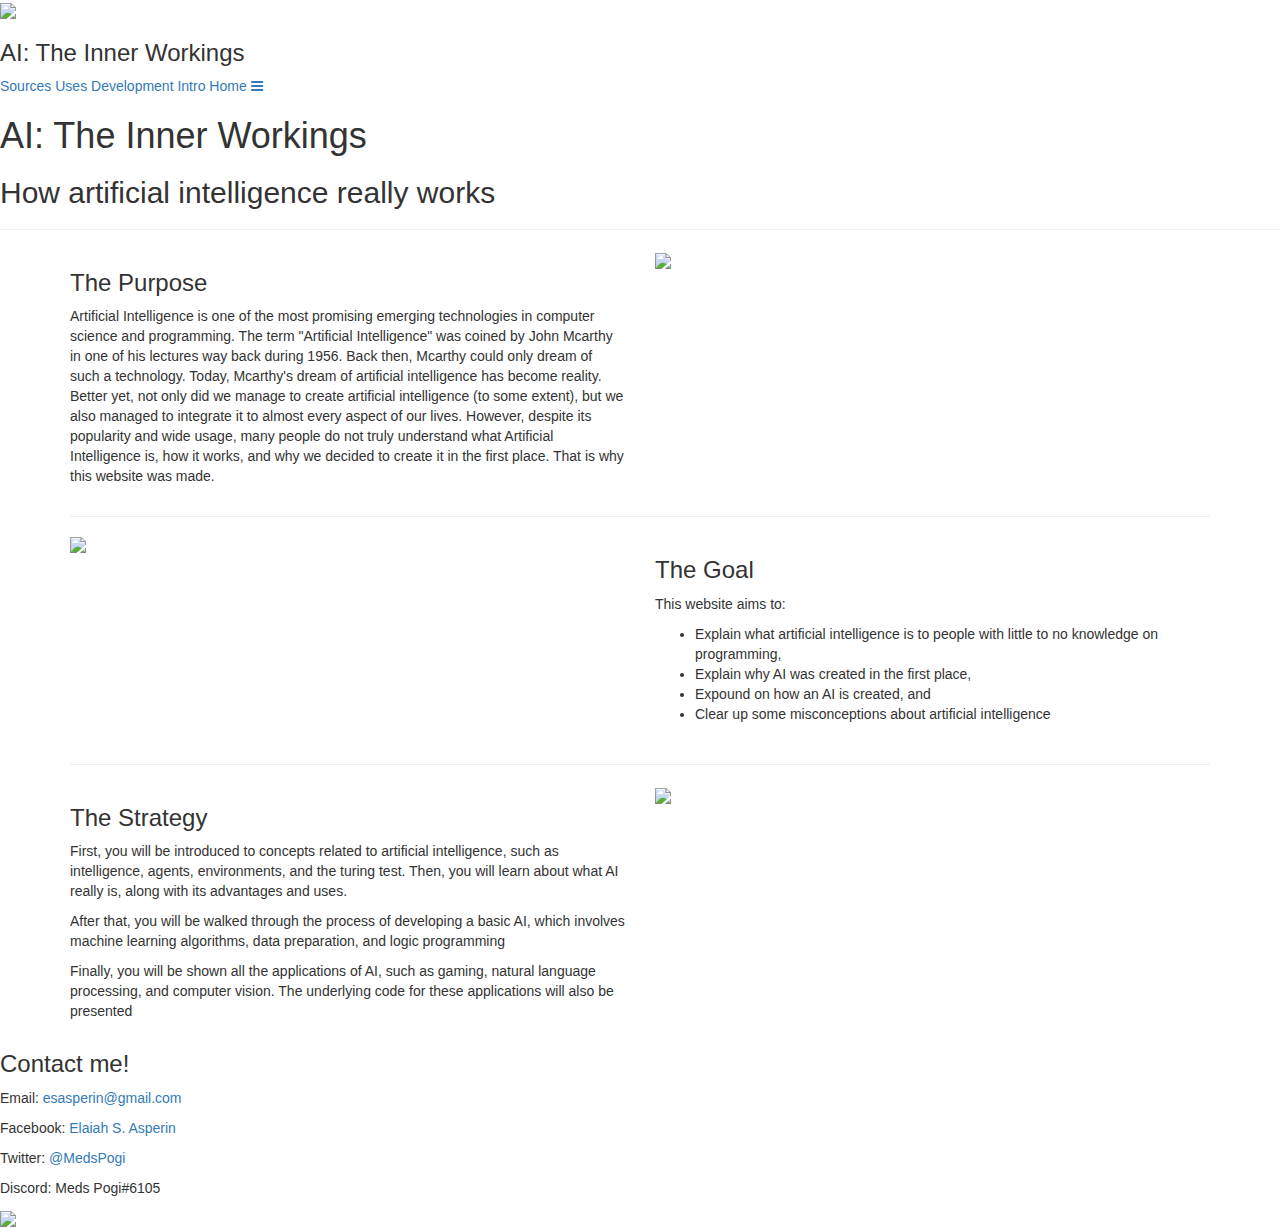
==== htdocs/index.html @ 07b434ce "Revised home page row 3" ====
<!DOCTYPE html>

<html lang="en">
    <head>
        <meta charset="UTF-8">
        <meta http-equiv="X-UA-Compatible" content="IE=edge">
        <meta name="viewport" content="width=device-width, initial-scale=1.0">

        <link rel="icon" href="../images/icon.png">
        <link rel="stylesheet" href="https://cdnjs.cloudflare.com/ajax/libs/font-awesome/4.7.0/css/font-awesome.min.css">
        <link rel="stylesheet" href="https://maxcdn.bootstrapcdn.com/bootstrap/3.4.1/css/bootstrap.min.css">
        <link rel="stylesheet" href="..\css\index.css">

        <script>
            function myFunction() {
                var x = document.getElementById("myTopnav");
                if (x.className === "topnav") {
                    x.className += " responsive";
                }
                else {
                    x.className = "topnav";
                }
            }
        </script>

        <title>AI: The Inner Workings</title>
    </head>

    <body>
        <div class="topnav" id="myTopnav">
            <a href="index.html">
                <img src="../images/logo.png" class="active" id="topnav-logo">
            </a>

            <h3 class="active" id="topnav-title">AI: The Inner Workings</h3>

            <a href="sources.html" class="topnav-link">Sources</a>
            <a href="uses.html" class="topnav-link">Uses</a>
            <a href="development.html" class="topnav-link">Development</a>
            <a href="intro.html" class="topnav-link">Intro</a>
            <a href="index.html" class="topnav-link">Home</a>

            <a href="javascript:void(0);" class="topnav-icon" onclick="myFunction()">
                <i class="fa fa-bars"></i>
            </a>
        </div>

        <div id="content">
            <div id="title">
                <h1>AI: The Inner Workings</h1>
                <h2>How artificial intelligence really works</h2>
            </div>

            <hr class="transition">

            <!--
            Artificial Intelligence is one of the most promising
            emerging technologies in computer science and programming.
            However, despite its popularity, many people do not truly
            understand what Artificial Intelligence is, how it works,
            and why we decided to create it in the first place. The
            goal of this website is to explain artificial intelligence
            to users with no knowledge of programming and clear up some
            misconceptions about artificial intelligence. There will be
            page to explain complex topics in digestible bits, a page
            to teach users how a simple AI is made, and a page to state
            the different uses of AI that may affect the users.
            -->

            <div class="container">
                <div class="row">
                    <div class="col-sm-6">
                        <h3>The Purpose</h3>
                        <p>

Artificial Intelligence is one of the most promising emerging technologies in
computer science and programming. The term "Artificial Intelligence" was coined
by John Mcarthy in one of his lectures way back during 1956. Back then, Mcarthy
could only dream of such a technology. Today, Mcarthy's dream of artificial
intelligence has become reality. Better yet, not only did we manage to create
artificial intelligence (to some extent), but we also managed to integrate it
to almost every aspect of our lives. However, despite its popularity and wide
usage, many people do not truly understand what Artificial Intelligence is, how
it works, and why we decided to create it in the first place. That is why this
website was made.

                        </p>
                    </div>
                    <div class="col-sm-6">
                        <img src="../images/home_image1.jpg">
                    </div>
                </div>

                <hr class="transition">

                <div class="row">
                    <div class="col-sm-6">
                        <img 
                            src="../images/home_image2.jpg"
                            style="margin-bottom: 10px;"
                        />
                    </div>
                    <div class="col-sm-6">
                        <h3>The Goal</h3>
                        <p>This website aims to:</p>
                        <ul>
                            <li>
                                Explain what artificial intelligence is to
                                people with little to no knowledge on
                                programming,
                            </li>
                            <li>
                                Explain why AI was created in the first place,
                            </li>
                            <li>
                                Expound on how an AI is created, and
                            </li>
                            <li>
                                Clear up some misconceptions about artificial
                                intelligence
                            </li>
                        </ul>
                    </div>
                </div>

                <hr class="transition" style="margin-top: 30px;">

                <div class="row">
                    <div class="col-sm-6">
                        <h3>The Strategy</h3>
                        <p>

First, you will be introduced to concepts related to artificial intelligence,
such as intelligence, agents, environments, and the turing test. Then, you will
learn about what AI really is, along with its advantages and uses.

                        </p>
                        <p>

After that, you will be walked through the process of developing a basic AI,
which involves machine learning algorithms, data preparation, and logic
programming

                        </p>
                        <p>

Finally, you will be shown all the applications of AI, such as gaming, natural
language processing, and computer vision. The underlying code for these
applications will also be presented

                        </p>
                    </div>
                    <div class="col-sm-6">
                        <img src="../images/home_image3.jpg">
                    </div>
                </div>
            </div>

            <div id="footer">
                <h3>Contact me!</h3>
                <p>Email: <a href="mailto:esasperin@gmail.com">esasperin@gmail.com</a></p>
                <p>Facebook: <a href="https://www.facebook.com/MedsPogi/">Elaiah S. Asperin</a></p>
                <p>Twitter: <a href="https://twitter.com/MedsPogi">@MedsPogi</a></p>
                <p>Discord: Meds Pogi#6105</p>
                <img src="../images/logo.png" id="footer-logo">
            </div>
        </div>
    </body>
</html>
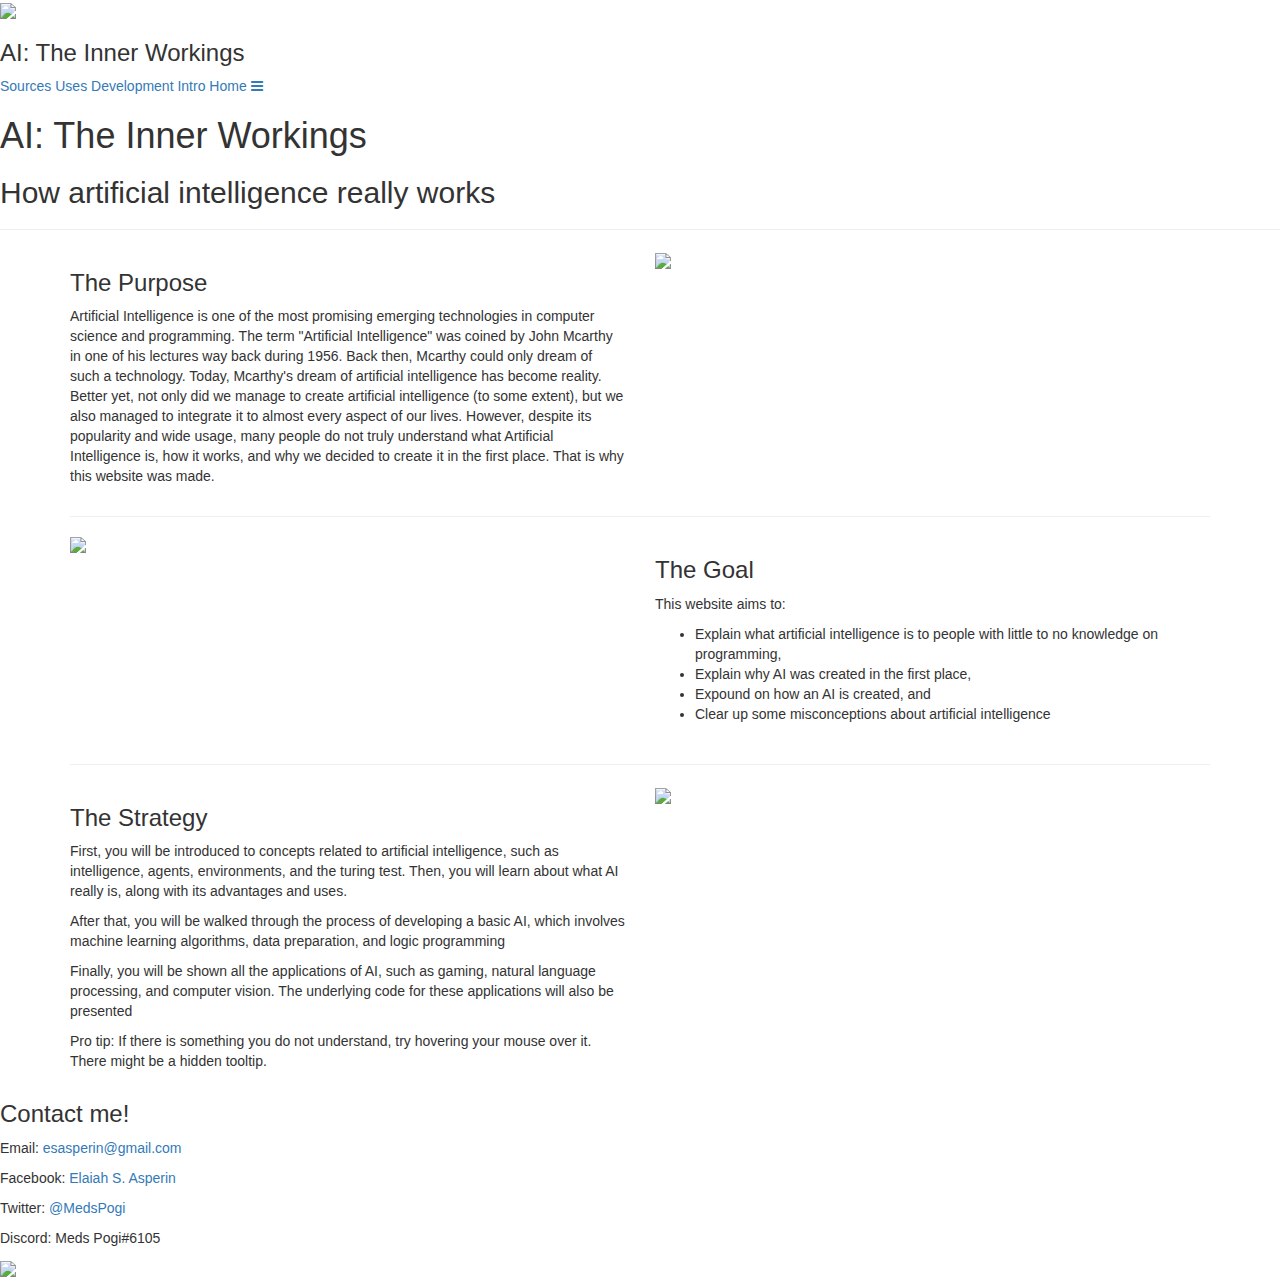
==== commit 8ffe0938: "Added some comments to index.html" ====
--- a/htdocs/index.html
+++ b/htdocs/index.html
@@ -53,20 +53,6 @@
 
             <hr class="transition">
 
-            <!--
-            Artificial Intelligence is one of the most promising
-            emerging technologies in computer science and programming.
-            However, despite its popularity, many people do not truly
-            understand what Artificial Intelligence is, how it works,
-            and why we decided to create it in the first place. The
-            goal of this website is to explain artificial intelligence
-            to users with no knowledge of programming and clear up some
-            misconceptions about artificial intelligence. There will be
-            page to explain complex topics in digestible bits, a page
-            to teach users how a simple AI is made, and a page to state
-            the different uses of AI that may affect the users.
-            -->
-
             <div class="container">
                 <div class="row">
                     <div class="col-sm-6">
@@ -102,24 +88,28 @@
                     </div>
                     <div class="col-sm-6">
                         <h3>The Goal</h3>
-                        <p>This website aims to:</p>
-                        <ul>
-                            <li>
-                                Explain what artificial intelligence is to
-                                people with little to no knowledge on
-                                programming,
-                            </li>
-                            <li>
-                                Explain why AI was created in the first place,
-                            </li>
-                            <li>
-                                Expound on how an AI is created, and
-                            </li>
-                            <li>
-                                Clear up some misconceptions about artificial
-                                intelligence
-                            </li>
-                        </ul>
+                        <p>
+
+This website aims to:
+<ul>
+    <li>
+        Explain what artificial intelligence is to
+        people with little to no knowledge on
+        programming,
+    </li>
+    <li>
+        Explain why AI was created in the first place,
+    </li>
+    <li>
+        Expound on how an AI is created, and
+    </li>
+    <li>
+        Clear up some misconceptions about artificial
+        intelligence
+    </li>
+</ul>
+
+                        </p>
                     </div>
                 </div>
 
@@ -149,6 +139,13 @@
 applications will also be presented
 
                         </p>
+<!-- To be implemented next quarter -->
+                        <p>
+                            
+Pro tip: If there is something you do not understand, try hovering your mouse
+over it. There might be a hidden tooltip.
+
+                        </p>
                     </div>
                     <div class="col-sm-6">
                         <img src="../images/home_image3.jpg">
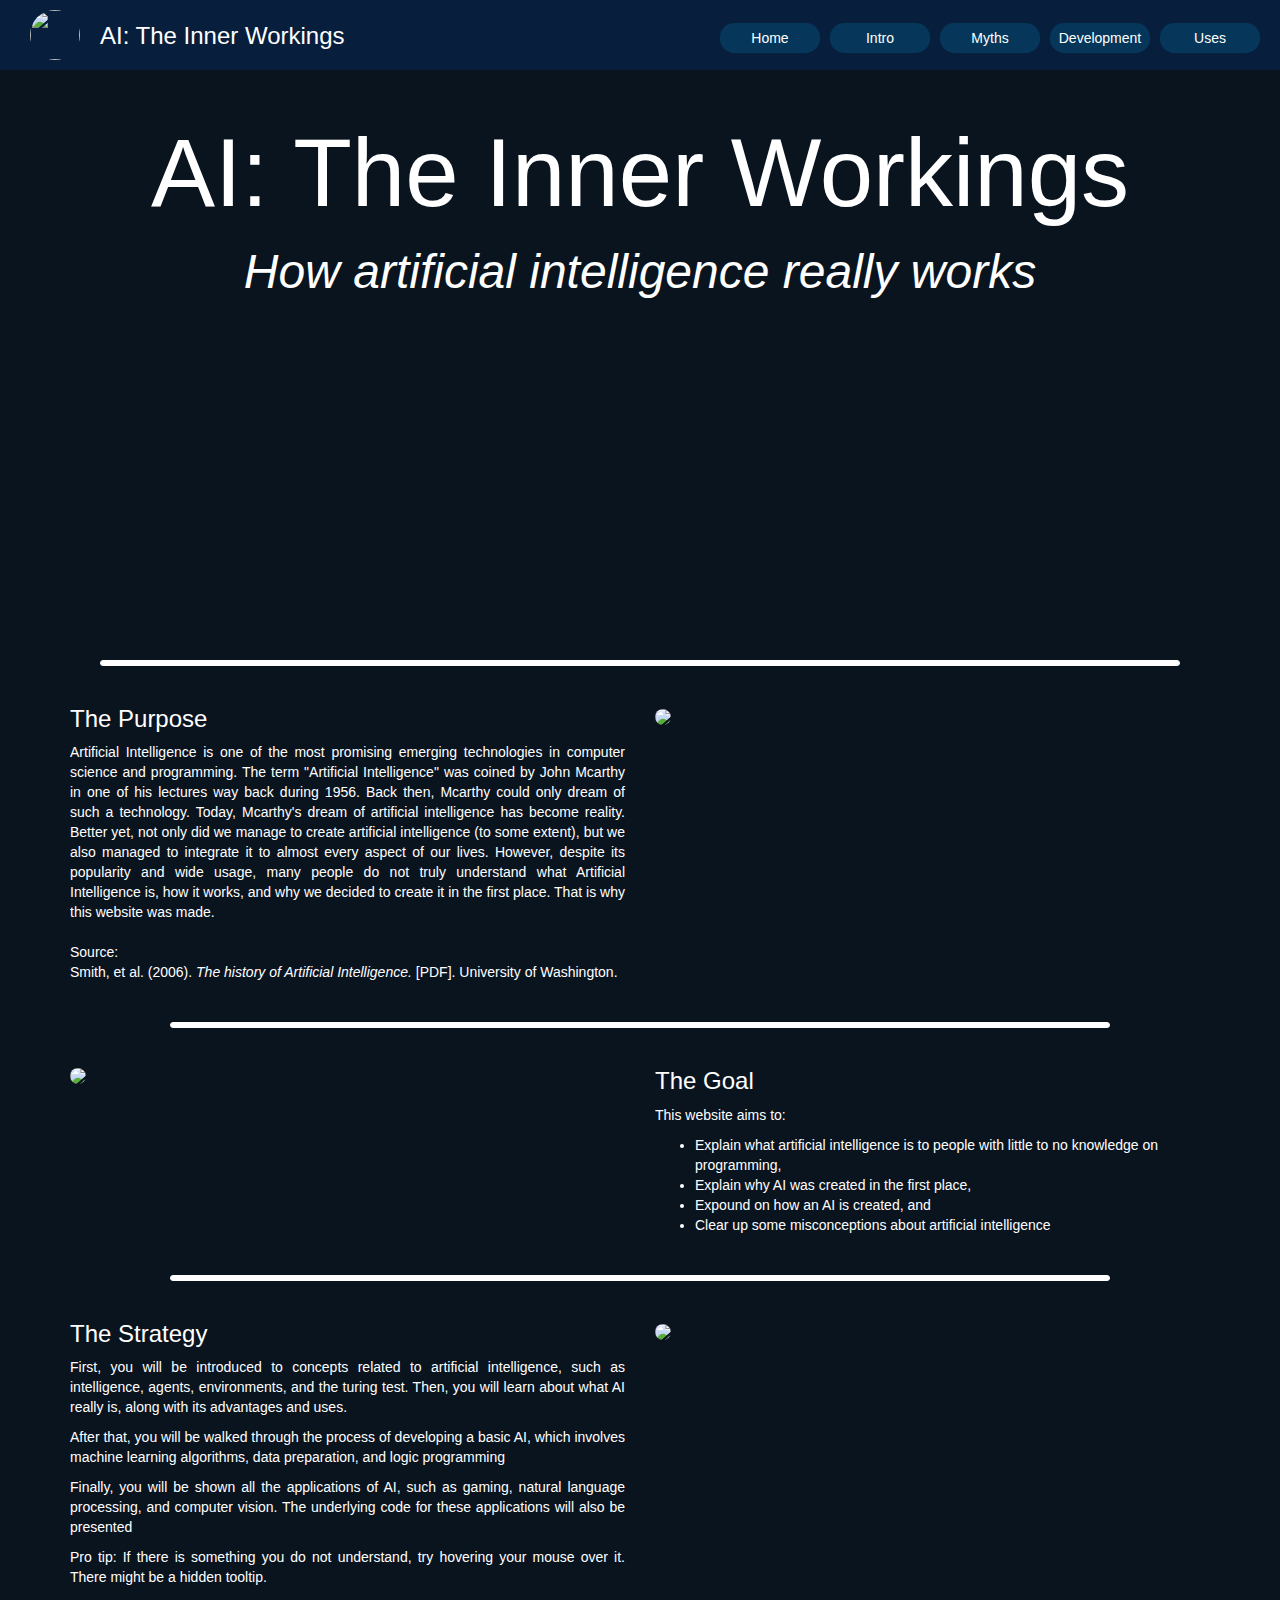
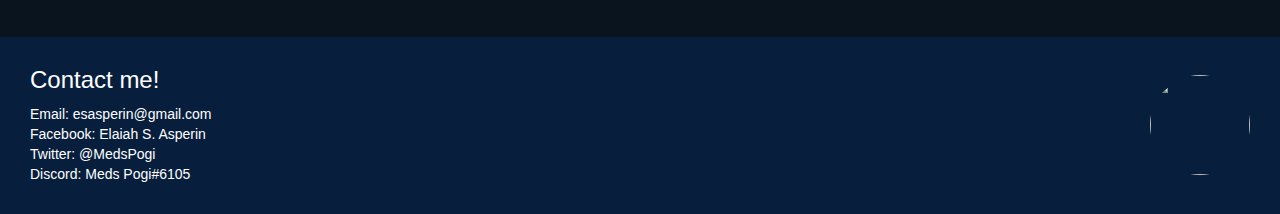
==== commit a721de4c: "Added citations" ====
--- a/htdocs/index.html
+++ b/htdocs/index.html
@@ -28,17 +28,17 @@
 
     <body>
         <div class="topnav" id="myTopnav">
-            <a href="index.html">
+            <a href="#title">
                 <img src="../images/logo.png" class="active" id="topnav-logo">
             </a>
 
             <h3 class="active" id="topnav-title">AI: The Inner Workings</h3>
 
-            <a href="sources.html" class="topnav-link">Sources</a>
             <a href="uses.html" class="topnav-link">Uses</a>
             <a href="development.html" class="topnav-link">Development</a>
+            <a href="myths.html" class="topnav-link">Myths</a>
             <a href="intro.html" class="topnav-link">Intro</a>
-            <a href="index.html" class="topnav-link">Home</a>
+            <a href="#title" class="topnav-link">Home</a>
 
             <a href="javascript:void(0);" class="topnav-icon" onclick="myFunction()">
                 <i class="fa fa-bars"></i>
@@ -49,6 +49,9 @@
             <div id="title">
                 <h1>AI: The Inner Workings</h1>
                 <h2>How artificial intelligence really works</h2>
+                <a href="https://www.ai-cube.eu/events/17th-international-conference-on-artificial-intelligence-applications-and-innovations/">
+                    <span></span>
+                </a>
             </div>
 
             <hr class="transition">
@@ -71,9 +74,19 @@
 website was made.
 
                         </p>
+<p style="margin: 20px 0px 0px 0px;">Source:</p>
+<p style="margin-bottom: 0px;">
+    Smith, et al. (2006).
+    <a href="https://courses.cs.washington.edu/courses/csep590/06au/projects/history-ai.pdf">
+        <i>The history of Artificial Intelligence.</i>
+    </a>
+    [PDF]. University of Washington.
+</p>
                     </div>
                     <div class="col-sm-6">
-                        <img src="../images/home_image1.jpg">
+                        <a href="https://edgy.app/examples-of-artificial-intelligence">
+                            <img src="../images/home_image1.jpg">
+                        </a>
                     </div>
                 </div>
 
@@ -81,10 +94,12 @@
 
                 <div class="row">
                     <div class="col-sm-6">
-                        <img 
-                            src="../images/home_image2.jpg"
-                            style="margin-bottom: 10px;"
-                        />
+                        <a href="https://www.softwareone.com/en-fi/blog/articles/2021/04/05/implementing-artificial-intelligence-part-1">
+                            <img 
+                                src="../images/home_image2.jpg"
+                                style="margin-bottom: 10px;"
+                            />
+                        </a>
                     </div>
                     <div class="col-sm-6">
                         <h3>The Goal</h3>
@@ -139,7 +154,6 @@
 applications will also be presented
 
                         </p>
-<!-- To be implemented next quarter -->
                         <p>
                             
 Pro tip: If there is something you do not understand, try hovering your mouse
@@ -148,7 +162,9 @@
                         </p>
                     </div>
                     <div class="col-sm-6">
-                        <img src="../images/home_image3.jpg">
+                        <a href="https://medium.com/mit-initiative-on-the-digital-economy/how-smart-is-artificial-intelligence-35a384b40a05">
+                            <img src="../images/home_image3.jpg">
+                        </a>
                     </div>
                 </div>
             </div>
@@ -159,7 +175,7 @@
                 <p>Facebook: <a href="https://www.facebook.com/MedsPogi/">Elaiah S. Asperin</a></p>
                 <p>Twitter: <a href="https://twitter.com/MedsPogi">@MedsPogi</a></p>
                 <p>Discord: Meds Pogi#6105</p>
-                <img src="../images/logo.png" id="footer-logo">
+                <a href="#title"><img src="../images/logo.png" id="footer-logo"></a>
             </div>
         </div>
     </body>
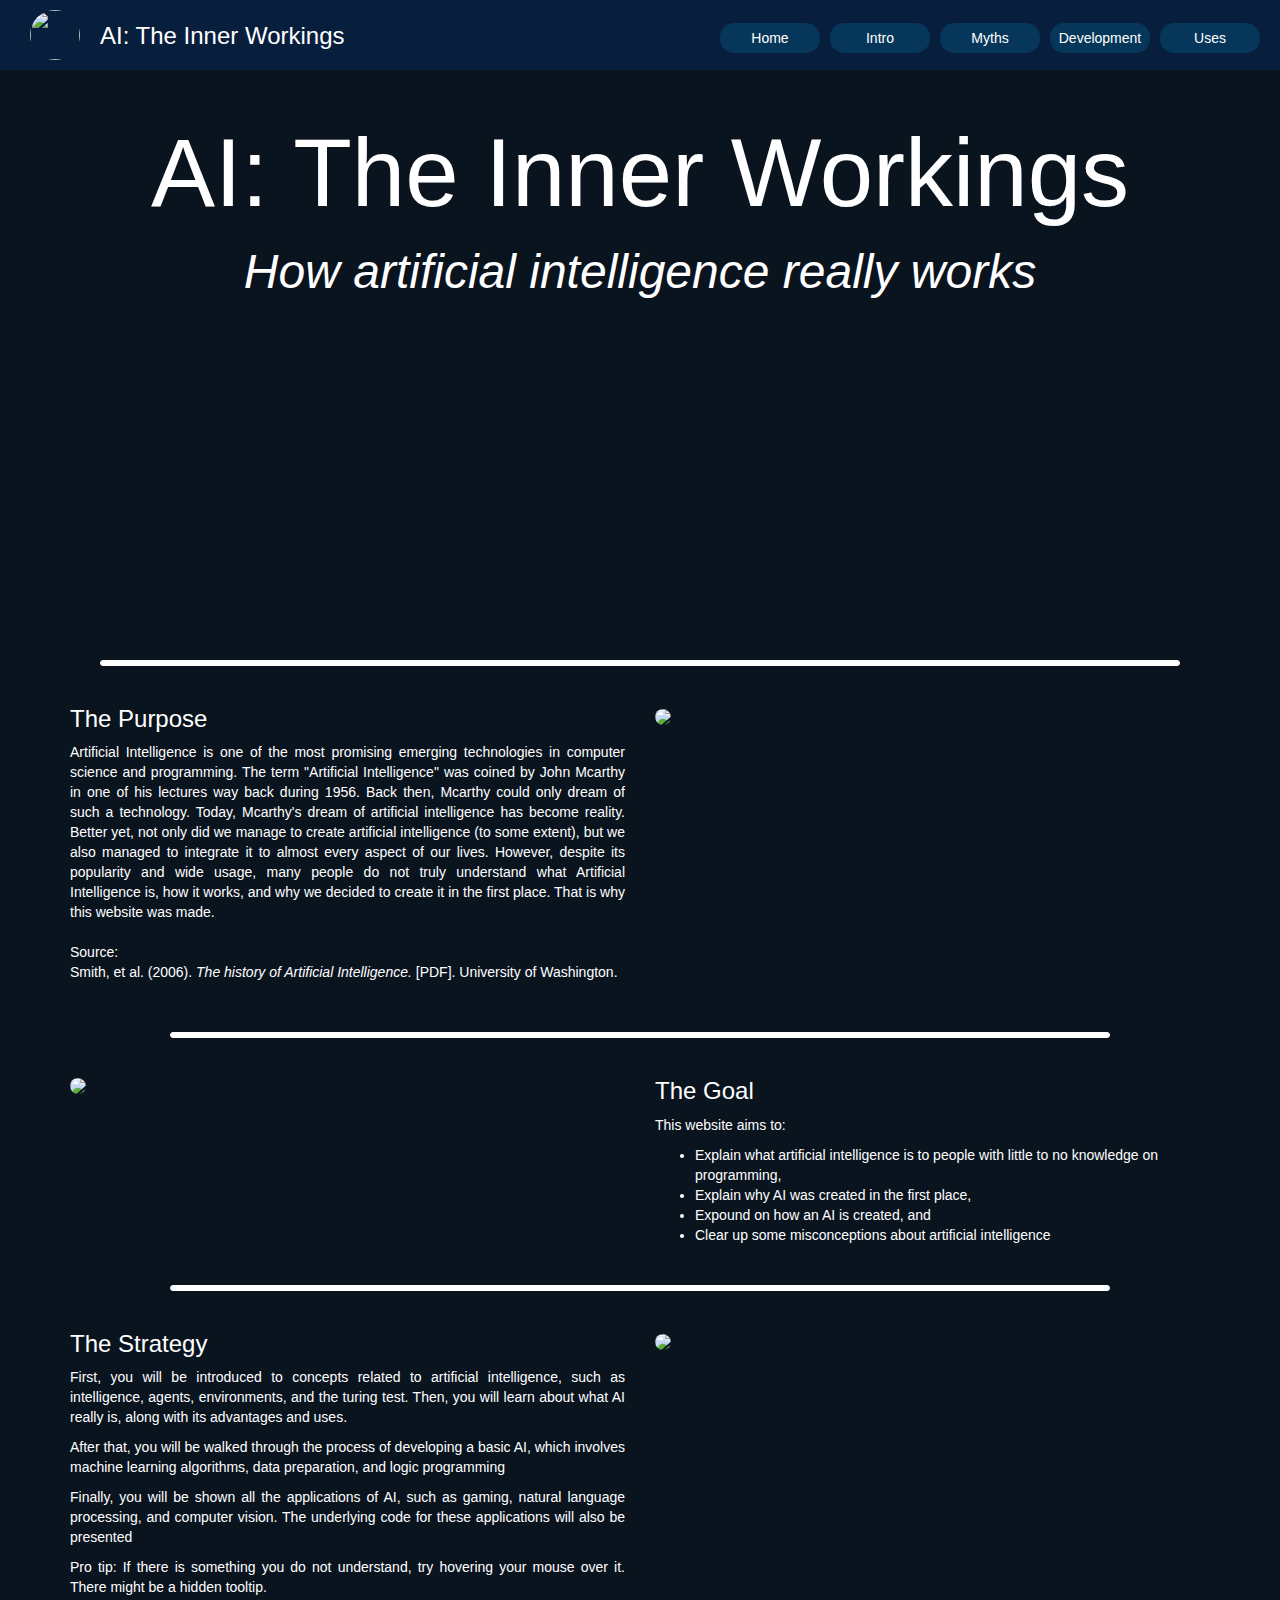
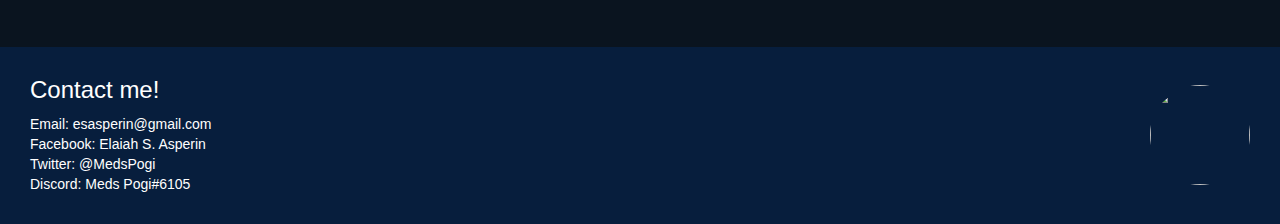
==== commit e331e527: "Fixed citation in index.html" ====
--- a/htdocs/index.html
+++ b/htdocs/index.html
@@ -75,7 +75,7 @@
 
                         </p>
 <p style="margin: 20px 0px 0px 0px;">Source:</p>
-<p style="margin-bottom: 0px;">
+<p>
     Smith, et al. (2006).
     <a href="https://courses.cs.washington.edu/courses/csep590/06au/projects/history-ai.pdf">
         <i>The history of Artificial Intelligence.</i>
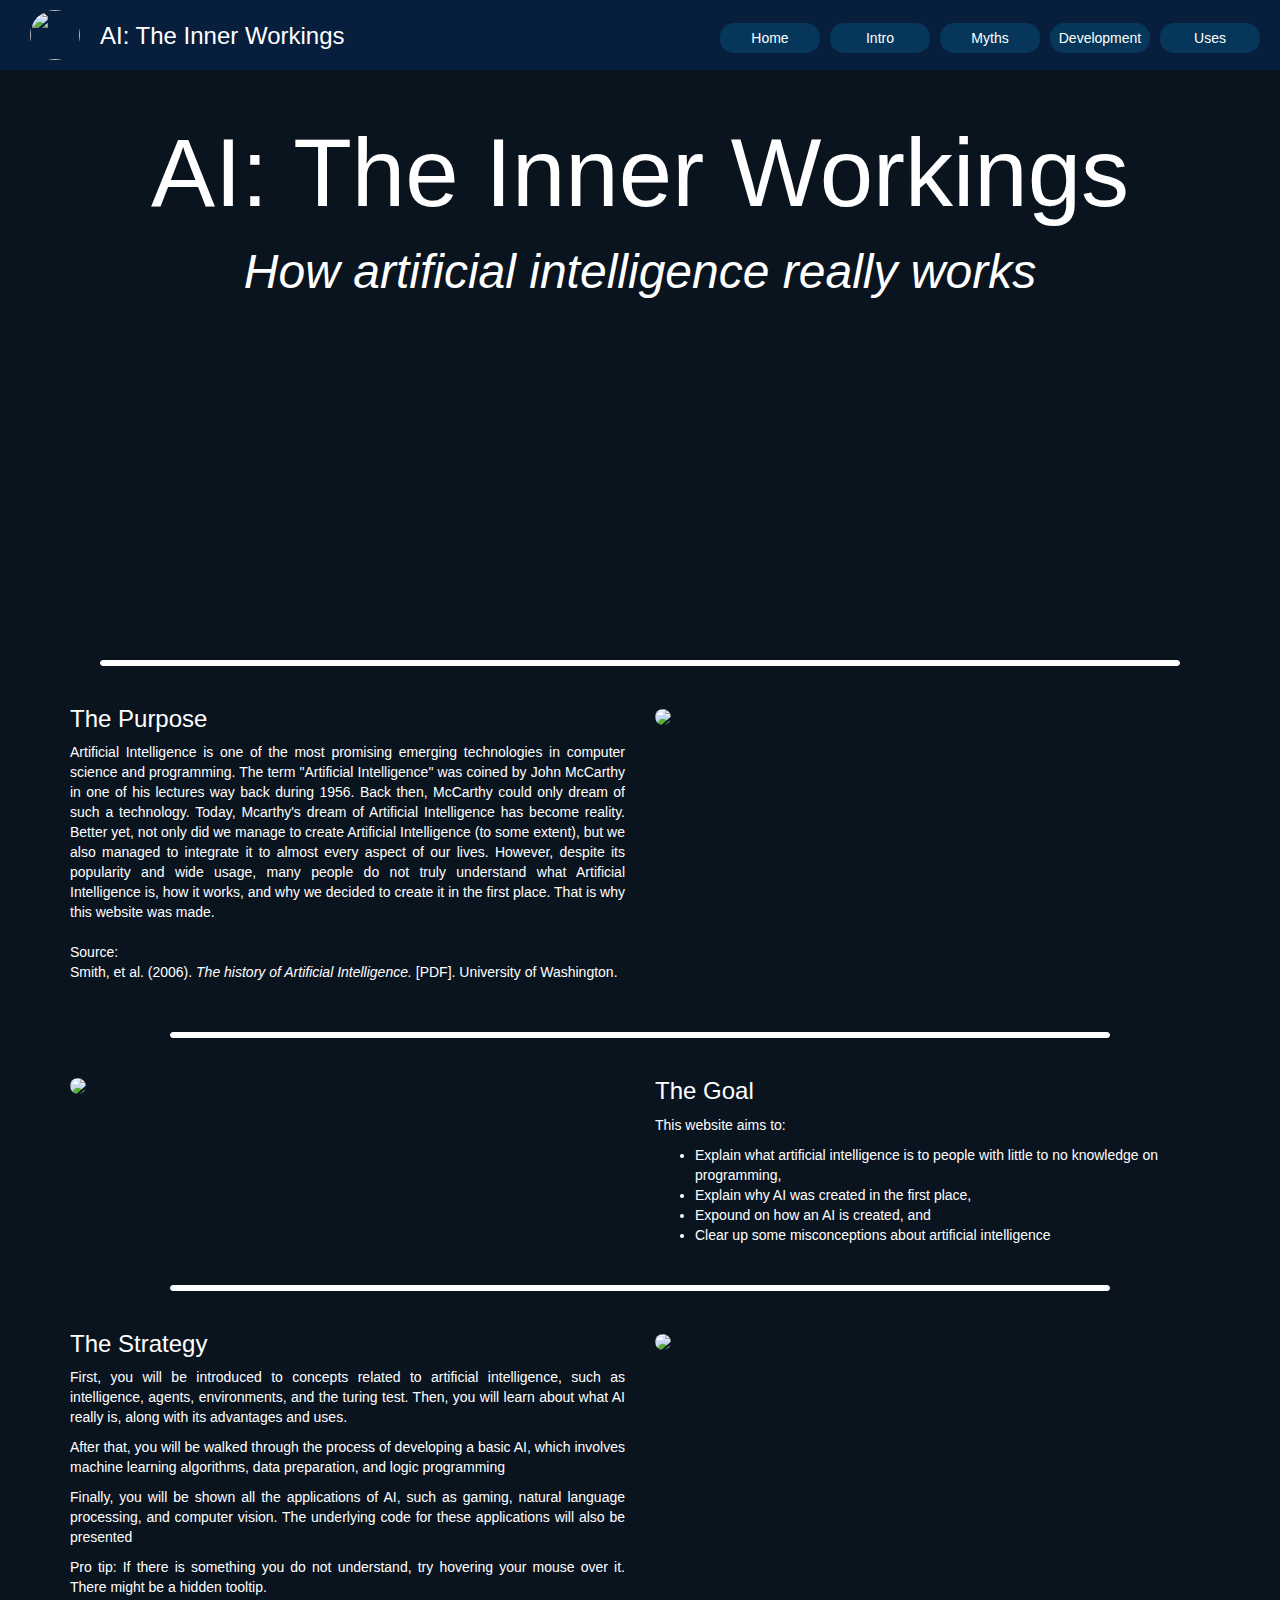
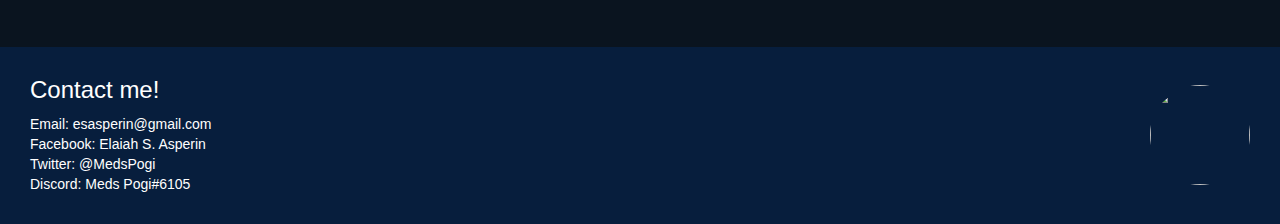
==== commit 0d6ced1e: "Added comments and meta tags" ====
--- a/htdocs/index.html
+++ b/htdocs/index.html
@@ -3,14 +3,26 @@
 <html lang="en">
     <head>
         <meta charset="UTF-8">
-        <meta http-equiv="X-UA-Compatible" content="IE=edge">
+
+        <!-- Helps the website scale well when the window is resized -->
         <meta name="viewport" content="width=device-width, initial-scale=1.0">
 
+        <meta name="author" content="Elaiah S. Asperin">
+        <meta name="description" content="A website about AI">
+        <meta name="keywords" content="Artificial Intelligence, AI">
+        <meta name="date" content="10/23/2021">
+        <meta name="revised" content="11/06/2021">
+
         <link rel="icon" href="../images/icon.png">
+
+        <!-- stylesheets from the web -->
         <link rel="stylesheet" href="https://cdnjs.cloudflare.com/ajax/libs/font-awesome/4.7.0/css/font-awesome.min.css">
         <link rel="stylesheet" href="https://maxcdn.bootstrapcdn.com/bootstrap/3.4.1/css/bootstrap.min.css">
-        <link rel="stylesheet" href="..\css\index.css">
+        
+        <!-- personal stylesheet -->
+        <link rel="stylesheet" href="../css/index.css">
 
+        <!-- javascript to make the navbar scalable -->
         <script>
             function myFunction() {
                 var x = document.getElementById("myTopnav");
@@ -27,6 +39,7 @@
     </head>
 
     <body>
+        <!-- Navigation Bar frozen at the top of the site -->
         <div class="topnav" id="myTopnav">
             <a href="#title">
                 <img src="../images/logo.png" class="active" id="topnav-logo">
@@ -44,7 +57,8 @@
                 <i class="fa fa-bars"></i>
             </a>
         </div>
-
+        
+        <!-- Main contents of the site, from title to footer -->
         <div id="content">
             <div id="title">
                 <h1>AI: The Inner Workings</h1>
@@ -56,6 +70,7 @@
 
             <hr class="transition">
 
+            <!-- Bootstrap grid containing all the main text of the site -->
             <div class="container">
                 <div class="row">
                     <div class="col-sm-6">
@@ -64,14 +79,14 @@
 
 Artificial Intelligence is one of the most promising emerging technologies in
 computer science and programming. The term "Artificial Intelligence" was coined
-by John Mcarthy in one of his lectures way back during 1956. Back then, Mcarthy
-could only dream of such a technology. Today, Mcarthy's dream of artificial
-intelligence has become reality. Better yet, not only did we manage to create
-artificial intelligence (to some extent), but we also managed to integrate it
-to almost every aspect of our lives. However, despite its popularity and wide
-usage, many people do not truly understand what Artificial Intelligence is, how
-it works, and why we decided to create it in the first place. That is why this
-website was made.
+by John McCarthy in one of his lectures way back during 1956. Back then,
+McCarthy could only dream of such a technology. Today, Mcarthy's dream of
+Artificial Intelligence has become reality. Better yet, not only did we manage
+to create Artificial Intelligence (to some extent), but we also managed to
+integrate it to almost every aspect of our lives. However, despite its
+popularity and wide usage, many people do not truly understand what Artificial
+Intelligence is, how it works, and why we decided to create it in the first
+place. That is why this website was made.
 
                         </p>
 <p style="margin: 20px 0px 0px 0px;">Source:</p>
--- a/css/index.css
+++ b/css/index.css
@@ -0,0 +1,200 @@
+@media screen and (max-width: 924.562px) {
+    .topnav a:not(:first-child) {
+        display: none;
+    }
+
+    .topnav a.topnav-icon {
+        float: right;
+        display: block;
+    }
+}
+
+@media screen and (max-width: 924.562px) {
+    .topnav.responsive {
+        position: fixed;
+    }
+
+    .topnav.responsive a.topnav-icon {
+        position: absolute;
+        right: 10px;
+        top: 10px;
+    }
+
+    .topnav.responsive a:nth-child(3) {
+        float: none;
+        display: block;
+        margin-top: 70px;
+        margin-left: 10px;
+        text-align: left;
+        padding-left: 10px;
+        width: calc(100% - 20px);
+        font-size: 16px;
+    }
+
+    .topnav.responsive a:nth-child(4),
+    .topnav.responsive a:nth-child(5),
+    .topnav.responsive a:nth-child(6),
+    .topnav.responsive a:nth-child(7) {
+        float: none;
+        display: block;
+        margin-top: 5px;
+        margin-left: 10px;
+        text-align: left;
+        padding-left: 10px;
+        width: calc(100% - 20px);
+        font-size: 16px;
+    }
+}
+* {
+    color: white;
+}
+
+html {
+    height: 100%;
+}
+
+body {
+    background-color: rgb(10, 20, 31);
+    height: 100%;
+    margin: 0px;
+}
+
+hr {
+    background-color: white;
+    box-sizing: border-box;
+    border: 1px solid white;
+    width: calc(100% - 200px);
+    height: 6px;
+    margin-top: 40px;
+    margin-bottom: 40px;
+    position: relative;
+    border-radius: 3px;
+}
+
+.topnav {
+    background-color: rgb(7, 30, 61);
+    box-sizing: border-box;
+    width: 100%;
+    padding: 10px;
+    margin: 0px;
+    position: fixed;
+    z-index: 2;
+}
+
+#topnav-logo {
+    width: 50px;
+    height: 50px;
+    margin-left: 20px;
+    float: left;
+    border-radius: 25px;
+}
+
+#topnav-title {
+    color: white;
+    margin: 12.8px 0px 0px 20px;
+    float: left;
+}
+
+.topnav-link {
+    text-align: center;
+    text-decoration: none;
+    color: white;
+    background: rgba(6, 80, 122, 0.5);
+    width: 100px;
+    padding: 5px 0px;
+    margin-top: 12.8px;
+    margin-right: 10px;
+    float: right;
+    border-radius: 14.2px;
+}
+
+.topnav-icon {
+    display: none;
+}
+
+i.fa.fa-bars {
+    font-size: 50px;
+}
+
+#content {
+    box-sizing: border-box;
+    width: 100%;
+    position: absolute;
+    top: 70px;
+}
+
+#title {
+    background: url("../images/background.jpg") no-repeat top center;
+    background-size: cover;
+    width: 100%;
+    height: 550px;
+    position: relative;
+}
+
+#title > h1 {
+    text-align: center;
+    font-size: 96px;
+    padding-top: 50px;
+    margin: 0px;
+}
+
+#title > h2 {
+    text-align: center;
+    font-size: 48px;
+    font-style: italic;
+}
+
+#title span {
+    position:absolute; 
+    width:100%;
+    height:100%;
+    top:0;
+    left: 0;
+    z-index: 1;
+}
+
+.container h3 {
+    margin-top: 0px;
+}
+
+.container p {
+    text-align: justify;
+}
+
+.container img {
+    width: calc(100% - 5px);
+    border-radius: 20px;
+}
+
+#footer {
+    background-color: rgb(7, 30, 61);
+    box-sizing: border-box;
+    width: 100%;
+    height: auto;
+    padding: 30px;
+    margin-top: 40px;
+}
+
+#footer h3 {
+    margin: 0px;
+    margin-bottom: 10px;
+    float: left;
+}
+
+#footer p {
+    margin: 0px;
+    clear: both;
+}
+
+#footer a {
+    text-decoration: none;
+    color: white;
+}
+
+#footer-logo {
+    width: 100px;
+    height: 100px;
+    margin-top: -108.2px;
+    float: right;
+    border-radius: 50px;
+}
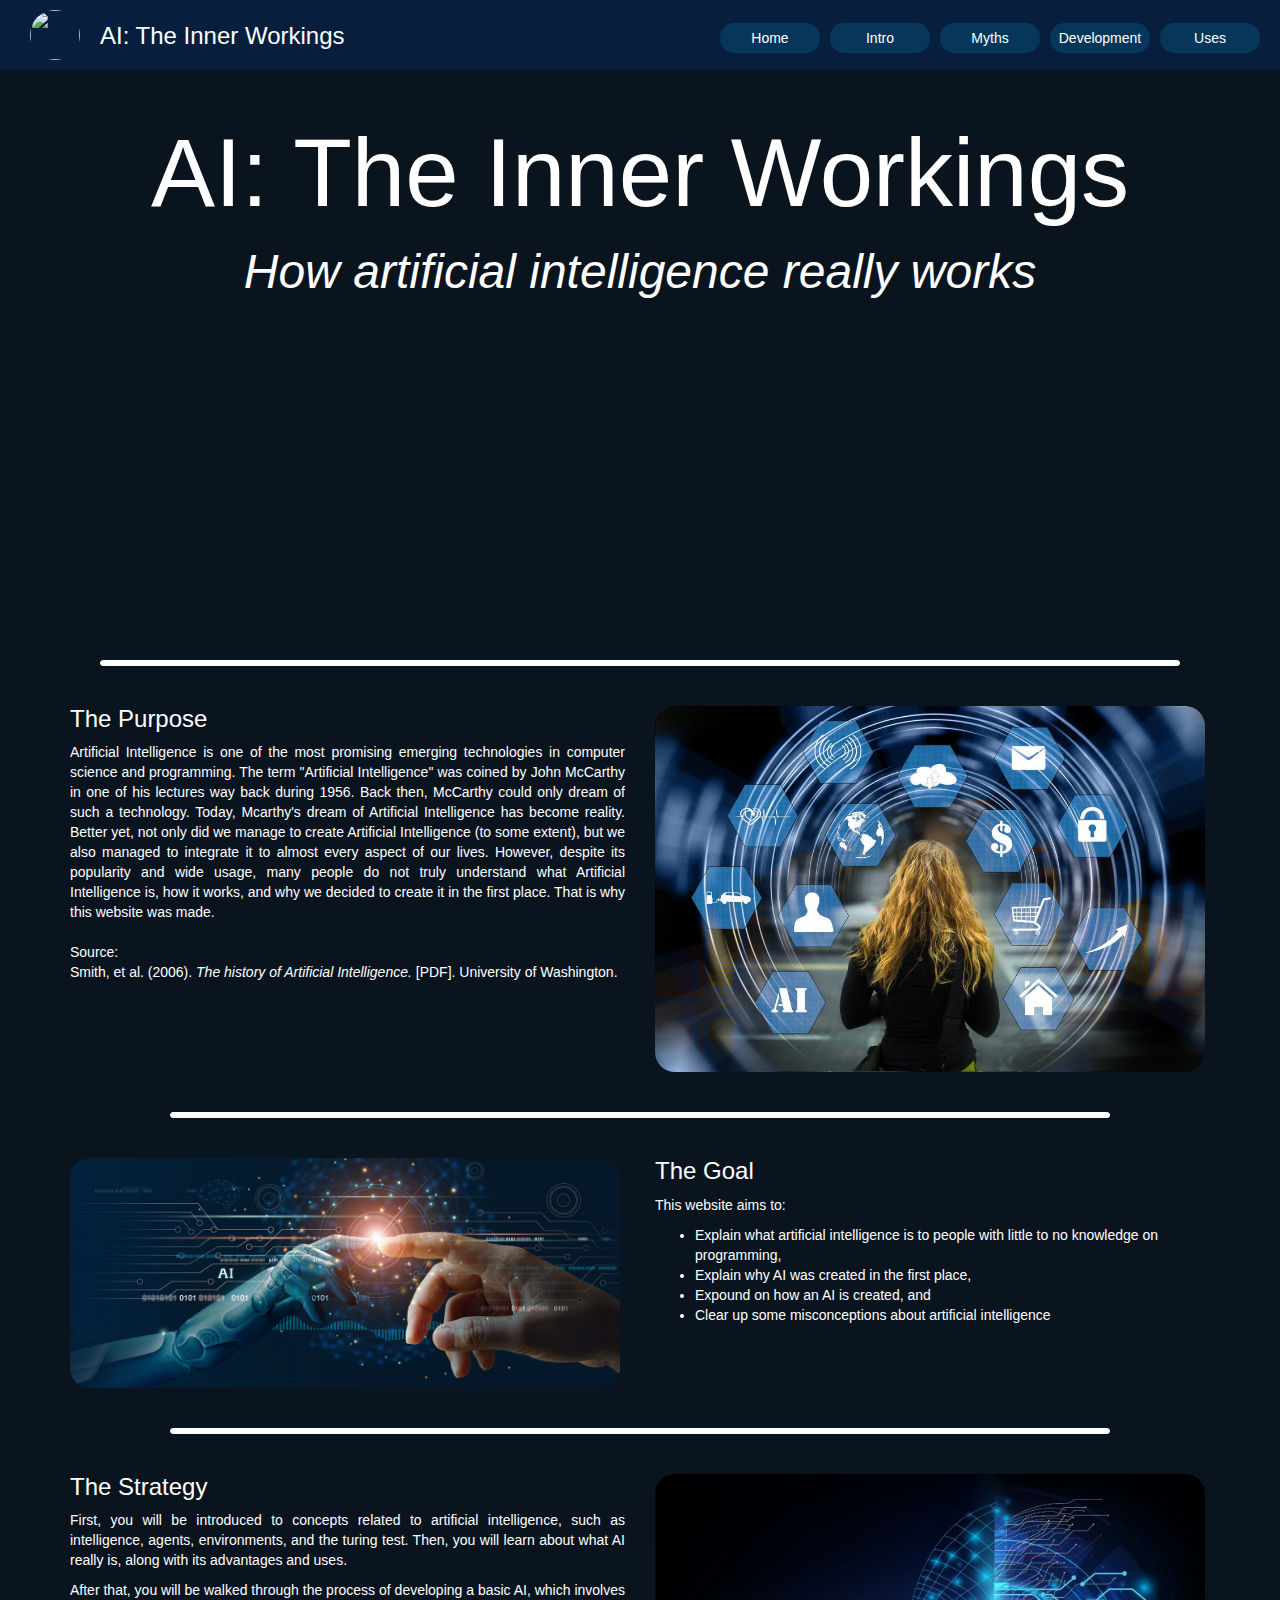
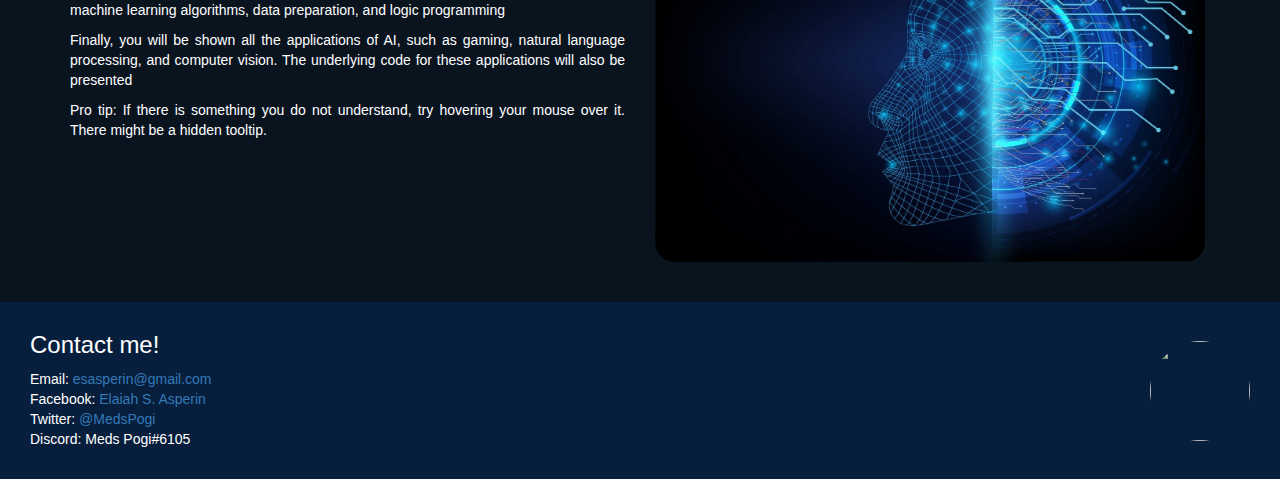
==== commit a1033383: "Replaced divs with semantic tags" ====
--- a/htdocs/index.html
+++ b/htdocs/index.html
@@ -11,7 +11,7 @@
         <meta name="description" content="A website about AI">
         <meta name="keywords" content="Artificial Intelligence, AI">
         <meta name="date" content="10/23/2021">
-        <meta name="revised" content="11/06/2021">
+        <meta name="revised" content="11/11/2021">
 
         <link rel="icon" href="../images/icon.png">
 
@@ -23,50 +23,42 @@
         <link rel="stylesheet" href="../css/index.css">
 
         <!-- javascript to make the navbar scalable -->
-        <script>
-            function myFunction() {
-                var x = document.getElementById("myTopnav");
-                if (x.className === "topnav") {
-                    x.className += " responsive";
-                }
-                else {
-                    x.className = "topnav";
-                }
-            }
-        </script>
+        <script src="../js/index.js"></script>
 
         <title>AI: The Inner Workings</title>
     </head>
 
     <body>
         <!-- Navigation Bar frozen at the top of the site -->
-        <div class="topnav" id="myTopnav">
-            <a href="#title">
-                <img src="../images/logo.png" class="active" id="topnav-logo">
+        <header>
+            <a href="#top" class="active">
+                <img src="../images/logo.png">
             </a>
 
-            <h3 class="active" id="topnav-title">AI: The Inner Workings</h3>
+            <h3>AI: The Inner Workings</h3>
 
-            <a href="uses.html" class="topnav-link">Uses</a>
-            <a href="development.html" class="topnav-link">Development</a>
-            <a href="myths.html" class="topnav-link">Myths</a>
-            <a href="intro.html" class="topnav-link">Intro</a>
-            <a href="#title" class="topnav-link">Home</a>
+            <nav>
+                <a href="uses.html">Uses</a>
+                <a href="development.html">Development</a>
+                <a href="myths.html">Myths</a>
+                <a href="intro.html">Intro</a>
+                <a href="#top">Home</a>
+            </nav>
 
-            <a href="javascript:void(0);" class="topnav-icon" onclick="myFunction()">
+            <a href="javascript:void(0);" onclick="dropdown()">
                 <i class="fa fa-bars"></i>
             </a>
-        </div>
+        </header>
         
         <!-- Main contents of the site, from title to footer -->
-        <div id="content">
-            <div id="title">
+        <section>
+            <header>
                 <h1>AI: The Inner Workings</h1>
                 <h2>How artificial intelligence really works</h2>
                 <a href="https://www.ai-cube.eu/events/17th-international-conference-on-artificial-intelligence-applications-and-innovations/">
                     <span></span>
                 </a>
-            </div>
+            </header>
 
             <hr class="transition">
 
@@ -100,7 +92,7 @@
                     </div>
                     <div class="col-sm-6">
                         <a href="https://edgy.app/examples-of-artificial-intelligence">
-                            <img src="../images/home_image1.jpg">
+                            <img src="../images/home/image1.jpg">
                         </a>
                     </div>
                 </div>
@@ -111,7 +103,7 @@
                     <div class="col-sm-6">
                         <a href="https://www.softwareone.com/en-fi/blog/articles/2021/04/05/implementing-artificial-intelligence-part-1">
                             <img 
-                                src="../images/home_image2.jpg"
+                                src="../images/home/image2.jpg"
                                 style="margin-bottom: 10px;"
                             />
                         </a>
@@ -178,20 +170,30 @@
                     </div>
                     <div class="col-sm-6">
                         <a href="https://medium.com/mit-initiative-on-the-digital-economy/how-smart-is-artificial-intelligence-35a384b40a05">
-                            <img src="../images/home_image3.jpg">
+                            <img src="../images/home/image3.jpg">
                         </a>
                     </div>
                 </div>
             </div>
 
-            <div id="footer">
+            <footer>
                 <h3>Contact me!</h3>
-                <p>Email: <a href="mailto:esasperin@gmail.com">esasperin@gmail.com</a></p>
-                <p>Facebook: <a href="https://www.facebook.com/MedsPogi/">Elaiah S. Asperin</a></p>
-                <p>Twitter: <a href="https://twitter.com/MedsPogi">@MedsPogi</a></p>
+                <p>Email:
+                    <a href="mailto:esasperin@gmail.com">
+                        esasperin@gmail.com
+                    </a>
+                </p>
+                <p>Facebook:
+                    <a href="https://www.facebook.com/MedsPogi/">
+                        Elaiah S. Asperin
+                    </a>
+                </p>
+                <p>Twitter:
+                    <a href="https://twitter.com/MedsPogi">@MedsPogi</a>
+                </p>
                 <p>Discord: Meds Pogi#6105</p>
-                <a href="#title"><img src="../images/logo.png" id="footer-logo"></a>
-            </div>
-        </div>
+                <a href="#top"><img src="../images/logo.png"></a>
+            </footer>
+        </section>
     </body>
 </html>
--- a/css/index.css
+++ b/css/index.css
@@ -1,40 +1,229 @@
+/*
+Author: Elaiah S. Asperin
+Created: 23 October 2021
+Last Modified: 11 November 2021
+Description: General stylsheet for "AI: The Inner Workings"
+*/
+
+
+/* ========================================================================= */
+
+
+/* Element Styles */
+
+* {
+    color: white;
+}
+
+html {
+    height: 100%;
+}
+
+body {
+    background-color: rgb(10, 20, 31);
+    height: 100%;
+    margin: 0px;
+}
+
+hr {
+    background-color: white;
+    box-sizing: border-box;
+    border: 1px solid white;
+    width: calc(100% - 200px);
+    height: 6px;
+    margin-top: 40px;
+    margin-bottom: 40px;
+    position: relative;
+    border-radius: 3px;
+}
+
+
+/* ========================================================================= */
+
+
+/* Header Styles */
+
+body > header {
+    background-color: rgb(7, 30, 61);
+    box-sizing: border-box;
+    width: 100%;
+    padding: 10px;
+    margin: 0px;
+    position: fixed;
+    z-index: 2;
+}
+
+body > header img {
+    width: 50px;
+    height: 50px;
+    margin-left: 20px;
+    float: left;
+    border-radius: 25px;
+}
+
+body > header > h3 {
+    color: white;
+    margin: 12.8px 0px 0px 20px;
+    float: left;
+}
+
+body > header > nav {
+    width: 550px;
+    float: right;
+}
+
+body > header > nav > a {
+    text-align: center;
+    text-decoration: none;
+    color: white;
+    background: rgba(6, 80, 122, 0.5);
+    width: 100px;
+    padding: 5px 0px;
+    margin-top: 12.8px;
+    margin-right: 10px;
+    float: right;
+    border-radius: 14.2px;
+}
+
+header > a:nth-child(4) {
+    display: none;
+}
+
+i.fa.fa-bars {
+    font-size: 50px;
+}
+
+
+/* ========================================================================= */
+
+
+/* Content Styles */
+
+section {
+    box-sizing: border-box;
+    width: 100%;
+    position: absolute;
+    top: 70px;
+}
+
+section > header {
+    background: url("../images/background.jpg") no-repeat top center;
+    background-size: cover;
+    width: 100%;
+    height: 550px;
+    position: relative;
+}
+
+section > header > h1 {
+    text-align: center;
+    font-size: 96px;
+    padding-top: 50px;
+    margin: 0px;
+}
+
+section > header > h2 {
+    text-align: center;
+    font-size: 48px;
+    font-style: italic;
+}
+
+section > header span {
+    position:absolute; 
+    width:100%;
+    height:100%;
+    top:0;
+    left: 0;
+    z-index: 1;
+}
+
+div.container h3 {
+    margin-top: 0px;
+}
+
+div.container p {
+    text-align: justify;
+}
+
+div.container img {
+    width: calc(100% - 5px);
+    border-radius: 20px;
+}
+
+
+/* ========================================================================= */
+
+
+/* Footer Styles */
+
+footer {
+    background-color: rgb(7, 30, 61);
+    box-sizing: border-box;
+    width: 100%;
+    height: auto;
+    padding: 30px;
+    margin-top: 40px;
+}
+
+footer > h3 {
+    margin: 0px;
+    margin-bottom: 10px;
+    float: left;
+}
+
+footer > p {
+    margin: 0px;
+    clear: both;
+}
+
+footer > a {
+    color: white;
+    text-decoration: none;
+}
+
+footer img {
+    width: 100px;
+    height: 100px;
+    margin-top: -108.2px;
+    float: right;
+    border-radius: 50px;
+}
+
+
+/* ========================================================================= */
+
+
+/* Adaptive Styles */
+
 @media screen and (max-width: 924.562px) {
-    .topnav a:not(:first-child) {
+    nav {
         display: none;
     }
 
-    .topnav a.topnav-icon {
+    header > a:nth-child(4) {
+        margin-right: 10px;
         float: right;
         display: block;
     }
 }
 
 @media screen and (max-width: 924.562px) {
-    .topnav.responsive {
+    header.responsive {
         position: fixed;
     }
 
-    .topnav.responsive a.topnav-icon {
+    header.responsive > a:nth-child(4) {
         position: absolute;
         right: 10px;
         top: 10px;
     }
 
-    .topnav.responsive a:nth-child(3) {
-        float: none;
+    header.responsive > nav {
         display: block;
-        margin-top: 70px;
-        margin-left: 10px;
-        text-align: left;
-        padding-left: 10px;
-        width: calc(100% - 20px);
-        font-size: 16px;
-    }
-
-    .topnav.responsive a:nth-child(4),
-    .topnav.responsive a:nth-child(5),
-    .topnav.responsive a:nth-child(6),
-    .topnav.responsive a:nth-child(7) {
+        margin-top: 10px;
+        width: 100%;
+    }
+
+    header.responsive > nav > a {
         float: none;
         display: block;
         margin-top: 5px;
@@ -45,156 +234,3 @@
         font-size: 16px;
     }
 }
-* {
-    color: white;
-}
-
-html {
-    height: 100%;
-}
-
-body {
-    background-color: rgb(10, 20, 31);
-    height: 100%;
-    margin: 0px;
-}
-
-hr {
-    background-color: white;
-    box-sizing: border-box;
-    border: 1px solid white;
-    width: calc(100% - 200px);
-    height: 6px;
-    margin-top: 40px;
-    margin-bottom: 40px;
-    position: relative;
-    border-radius: 3px;
-}
-
-.topnav {
-    background-color: rgb(7, 30, 61);
-    box-sizing: border-box;
-    width: 100%;
-    padding: 10px;
-    margin: 0px;
-    position: fixed;
-    z-index: 2;
-}
-
-#topnav-logo {
-    width: 50px;
-    height: 50px;
-    margin-left: 20px;
-    float: left;
-    border-radius: 25px;
-}
-
-#topnav-title {
-    color: white;
-    margin: 12.8px 0px 0px 20px;
-    float: left;
-}
-
-.topnav-link {
-    text-align: center;
-    text-decoration: none;
-    color: white;
-    background: rgba(6, 80, 122, 0.5);
-    width: 100px;
-    padding: 5px 0px;
-    margin-top: 12.8px;
-    margin-right: 10px;
-    float: right;
-    border-radius: 14.2px;
-}
-
-.topnav-icon {
-    display: none;
-}
-
-i.fa.fa-bars {
-    font-size: 50px;
-}
-
-#content {
-    box-sizing: border-box;
-    width: 100%;
-    position: absolute;
-    top: 70px;
-}
-
-#title {
-    background: url("../images/background.jpg") no-repeat top center;
-    background-size: cover;
-    width: 100%;
-    height: 550px;
-    position: relative;
-}
-
-#title > h1 {
-    text-align: center;
-    font-size: 96px;
-    padding-top: 50px;
-    margin: 0px;
-}
-
-#title > h2 {
-    text-align: center;
-    font-size: 48px;
-    font-style: italic;
-}
-
-#title span {
-    position:absolute; 
-    width:100%;
-    height:100%;
-    top:0;
-    left: 0;
-    z-index: 1;
-}
-
-.container h3 {
-    margin-top: 0px;
-}
-
-.container p {
-    text-align: justify;
-}
-
-.container img {
-    width: calc(100% - 5px);
-    border-radius: 20px;
-}
-
-#footer {
-    background-color: rgb(7, 30, 61);
-    box-sizing: border-box;
-    width: 100%;
-    height: auto;
-    padding: 30px;
-    margin-top: 40px;
-}
-
-#footer h3 {
-    margin: 0px;
-    margin-bottom: 10px;
-    float: left;
-}
-
-#footer p {
-    margin: 0px;
-    clear: both;
-}
-
-#footer a {
-    text-decoration: none;
-    color: white;
-}
-
-#footer-logo {
-    width: 100px;
-    height: 100px;
-    margin-top: -108.2px;
-    float: right;
-    border-radius: 50px;
-}
